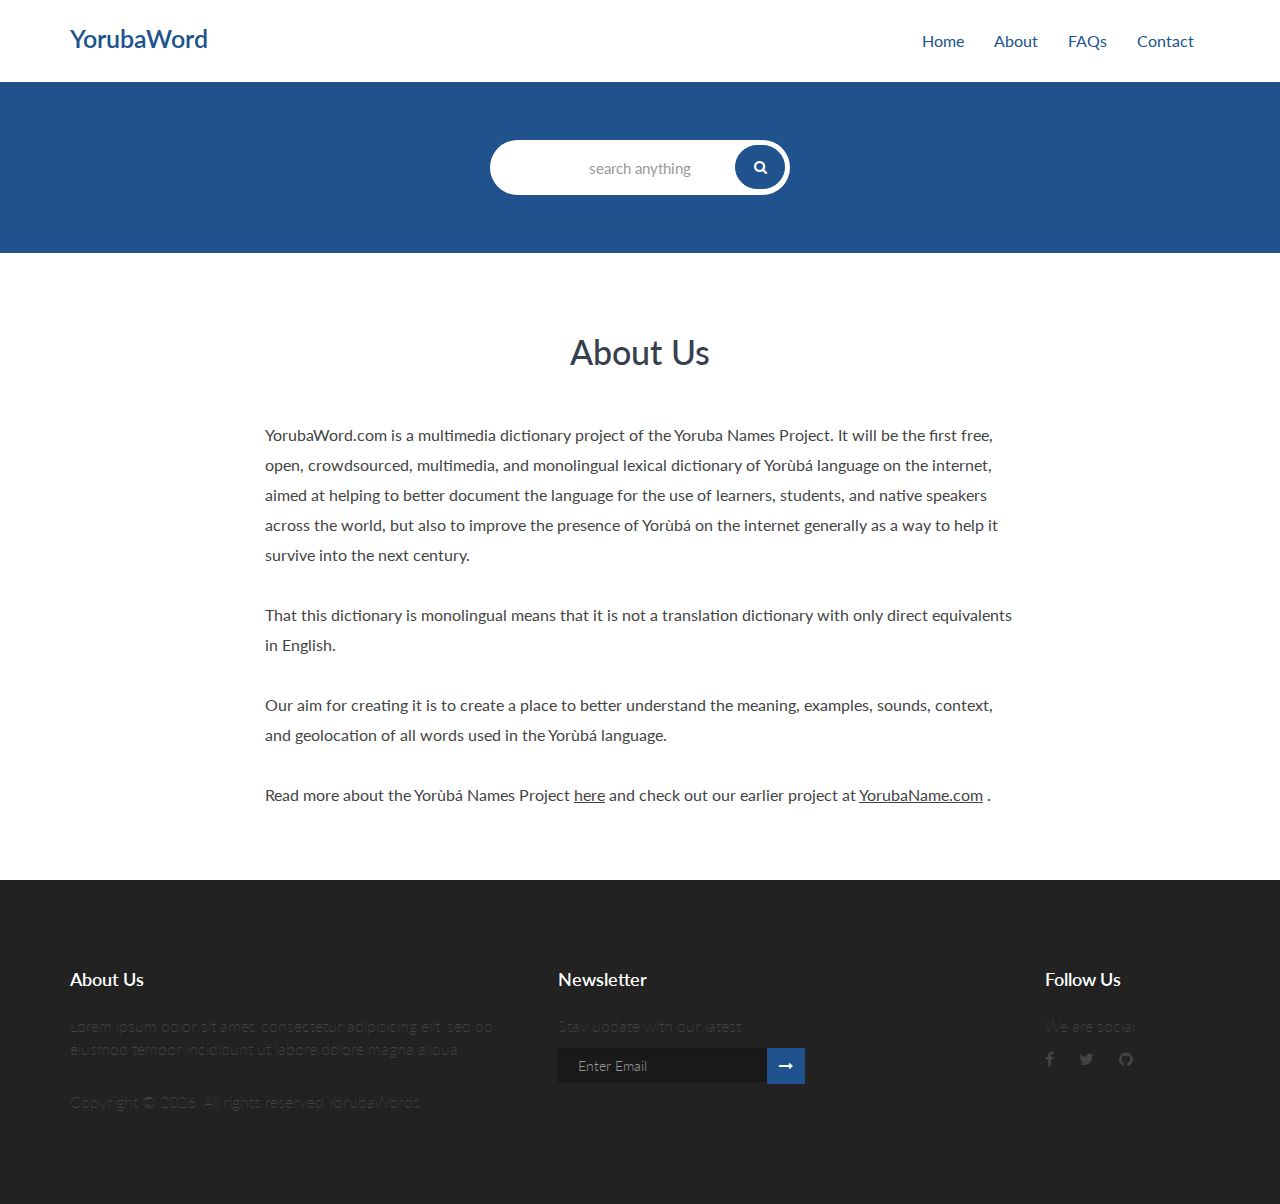
==== about.html @ 4639448f "updates" ====
<!DOCTYPE HTML>

<html>

<head>

    <title>Yoruba Words</title>
    
    <meta http-equiv="content-type" content="text/html;charset=UTF-8" />
    <meta charset="UTF-8" name="viewport" content="width=device-width,initial-scale=1,maximum-scale=1" />
    <meta name="description" content="Yoruba Words">

    <meta property="og:title" content="YorubaWords">
    <meta property="og:url" content="index.html">
    <meta property="og:description" content="Over 10,000 Yoruba words and still growing...">
    <meta property="og:type" content="website">
    <meta property="og:image" content="">

    <link href="https://fonts.googleapis.com/css?family=Lato" rel="stylesheet">


    <link href="assets/css/bootstrap.min.css" rel="stylesheet">
    
    <link href="assets/css/jquery-ui.min.css" rel="stylesheet">
    
    <link href="assets/css/font-awesome.min.css" rel="stylesheet">

    <link href="assets/css/style.css" rel="stylesheet">

</head>

<body>
    
    <!-- Header -->
    <header>
    
        <div class="container">

            <div class="navbar-brand hcolor">
              
                <a href="index.html">
                    <h2 class="hlogo">YorubaWord</h2>
                </a>

            </div>

            <div id="layout-nav" class="navbar" role="navigation">
                
                <div class="navbar-header">
                
                    <button type="button" class="navbar-toggle" data-toggle="collapse" data-target=".navbar-main-collapse">
                
                        <span class="sr-only">Toggle navigation</span>
                        
                        <span class="icon-bar"></span>
                        <span class="icon-bar"></span>
                        <span class="icon-bar"></span>
                
                    </button>
                
                </div>
                                           
                <div class="collapse navbar-collapse navbar-main-collapse">
                
                    <ul class="nav navbar-nav navbar-right hcolor">   
                
                        <li><a href="index.html">Home</a></li>
                        <li><a href="#">About</a></li>
                        <li><a href="#">FAQs</a></li>
                        <li><a href="contact.html">Contact</a></li>
                    
                    </ul>
                
                </div>
            
            </div>
           
        </div>
   
    </header>
   
    <!-- end header -->

            
    <section id="searchform">

        <div class="jumbotron" id="home-banner">
        
            <div class="container">

                <div class="row">

                    <div class="col-md-2"></div>

                    <div class="col-md-8">

                        <div class="search-background-p">

                                <form class="form-horizontal" role="form">
                        
                                    <div class="search-input-p" id="search-tph">             			
                        
                                        <input type="text" class="form-control th-p this-query"
                                            id="keyboard" name="searchname"
                                            placeholder="search anything" 
                                            autocomplete="off" spellcheck="false"
                                        >

                                        <button class="btn btn-search btn-success" type="submit"><i class="fa fa-search"></i></button>
                        
                                    </div>
                                    
                                    <br/>                
                    
                                </form>
                            
                        </div>
                    
                    </div>

                    <div class="col-md-2"></div>
                
                </div>
                
            </div>
        
        </div>
    
    </section>

    <!-- end search section-->


    <div class="faq content-area-7">

        <div class="container">
        
            <div class="main-title">
                <h1>About Us </h1>
            </div>
    
            <div class="row">
        
                <div class="col-lg-8 offset-lg-2">
        
                    <p class="trd">

                        YorubaWord.com is a multimedia dictionary project of the Yoruba Names Project. 
                        It will be the first free, open, crowdsourced, multimedia, and monolingual lexical 
                        dictionary of Yorùbá language on the internet, aimed at helping to better document 
                        the language for the use of learners, students, and native speakers across the world,
                         but also to improve the presence of Yorùbá on the internet generally as a way to help 
                         it survive into the next century. <br><br>
                         That this dictionary is monolingual means that it is
                          not a translation dictionary with only direct equivalents in English. <br><br>
                          Our aim for creating it is to create a place to better understand the meaning, 
                          examples, sounds, context, and geolocation of all words used in the Yorùbá language.

                          <br><br>

                          Read more about the  Yorùbá Names Project  <a href="https://en.wikipedia.org/wiki/The_YorubaName_Project" target="_blank" style="text-decoration: underline;">here</a>
                           and check out our earlier project at <a href="http://www.yorubaname.com/" target="_blank" style="text-decoration: underline;" >YorubaName.com</a> .




                    </p>
    
                </div>
    
            </div>
    
        </div>
    
    </div>


    <footer class="footer-area section-gap">

        <div class="container">
        
            <div class="row">
        
                <div class="col-lg-5 col-md-6 col-sm-6">
        
                    <div class="single-footer-widget">
        
                        <h6>About Us</h6>
                    
                        <p>
                    
                            Lorem ipsum dolor sit amet, consectetur adipisicing elit, sed do 
                            eiusmod tempor incididunt ut labore dolore magna aliqua.
        
                        </p>
                        
                        <p class="footer-text">Copyright ©
                            <script>document.write(new Date().getFullYear());</script>.
                            All rights reserved YorubaWords
                        </p>
            
                    </div>
                
                </div>
                
                <div class="col-lg-5  col-md-6 col-sm-6">
                
                    <div class="single-footer-widget">
                
                        <h6>Newsletter</h6>
                
                        <p>Stay update with our latest</p>
                
                        <div class="" id="mc_embed_signup">

                            <form target="_blank" novalidate="true" action="https://spondonit.us12.list-manage.com/subscribe/post?u=1462626880ade1ac87bd9c93a&amp;id=92a4423d01" method="get" class="form-inline">

                                <div class="d-flex flex-row">
                                
                                    <input class="form-control" name="EMAIL" placeholder="Enter Email" onfocus="this.placeholder = ''" onblur="this.placeholder = 'Enter Email '" required="" type="email">

                                            <button class="click-btn btn btn-default">
                                                <i class="fa fa-long-arrow-right" aria-hidden="true"></i>
                                            </button>
                                            
                                            <div style="position: absolute; left: -5000px;">
                                                <input name="b_36c4fd991d266f23781ded980_aefe40901a" 
                                                tabindex="-1" value="" type="text">
                                            </div>
                                        
                                </div>		

                                <div class="info"></div>
                                
                            </form>

                        </div>
                        
                    </div>
                
                </div>						
                
                <div class="col-lg-2 col-md-6 col-sm-6 social-widget">
                
                    <div class="single-footer-widget">
                
                        <h6>Follow Us</h6>
                
                        <p>We are social</p>
                
                        <div class="footer-social d-flex align-items-center">
                           <a href="#"><i class="fa fa-facebook"></i></a>
                            <a href="#"><i class="fa fa-twitter"></i></a>
                            <a href="#"><i class="fa fa-github"></i></a>
                        </div>
                
                    </div>
                
                </div>							
            
            </div>
        
        </div>
    
    </footer>



    <script src="assets/js/jquery-2.1.3.min.js" defer></script>
    
    <script src="assets/js/bootstrap.min.js" defer></script>

</body>
</html>
---- assets/css/style.css ----
/* =========== SECTION 1: Bootstrap Override =============== */

.form-control, .btn, input, textarea { border-radius:0; }

.btn-link:hover {
	text-decoration: none;
}

.thumbnail {
	padding: 0;
}

.thumbail img {
	padding: 0;
	border: 0;
}

label {
  font-weight: bold;
  display: block;
}

label.required:after, 
label.optional:after {
  font-style: oblique;
  font-weight: normal;
  opacity: 0.8;
  font-size: smaller;
  float: right;
}

label.optional:after {
  content:" (optional)";
}

label.required:after {
  content:" (required)";
  color:red;
}

a,a:hover,a:active,a:visited, a:visited:hover {
  color: inherit;
  text-decoration: none;
}

a#link {
	color:#A08A5C;
	font-weight: bold;
}






/* ================== SECTION 2: Typography ========================= */

body {
	font-family: 'Lato', sans-serif;
	font-weight: 400;
	font-size: 16px;
	color:#444;
	background-color: #fff;
}

h1,h2,h3,h4,h5,h6 {
	font-family: 'Lato', sans-serif;
	font-weight: 500;
}

.jumbotron h1 {
	font-family: 'Lato', sans-serif;
	font-weight: 500;
}

.jumbotron h3 {
	font-family: 'Lato', sans-serif;
	font-weight: 500;
}

footer {
	font-family: 'Lato', sans-serif;
	font-weight: 200;
}

.intonation {
	font-family: 'Lato', sans-serif;
}

.name {
	color: #CDA463;
	font-weight: bold;
	text-transform: capitalize;
}







/* ================ SECTION 3: Layouts ================== */

header {
	padding-top: 5px;
	padding-bottom: 15px;
}

.navbar {
	border-radius: 0;
    margin-bottom: 0px;
}

.navbar-brand {
	padding:0;
}

.hcolor{
	color: #20538d;
}

.hlogo{
	font-weight: 600;
	font-size: 25px;
}

header .container img.logo {
    width: 215px;
    height: 60px;
}

.navbar li a {
	margin-top: 10px;
}

.nav > li > a:focus, 
.nav > li > a:hover {
    text-decoration: none;
    background: none;
}








/* =============== Search bar area =================== */

.jumbotron {
	background: #20538d no-repeat center center;
	/* background-size: cover; */
	/* background-image: url(../img/bg/IMG_0089.jpg); */
	color: #fff;
	text-align: center;
	margin-bottom: 0;
}

.jumbotron.mini {
	text-align: left !important;
}

.jumbotron h1 {
	font-size: 40px;
	font-weight: 200;
	margin-bottom: 50px;
	padding-top: 40px;
	text-shadow: 1px 0 1px #1e1e1e;
}
.jumbotron h3 {
	font-size: 21px;
	line-height: 1.3em;
}

.jumbotron .jtext a {
	color: #FFFFFF;
	font-size: 16px;
	display: inline-block;
	position: absolute;
	top: 65px;
	right: 10px;
}

.jumbotron p { font-size:14px; }

/* .jumbotron a, .jumbotron a:hover {
	text-transform: uppercase;
	color: #fff;
	border: solid 2px #fff;
} */

/* #home-banner {
    background-size:cover;
	background-image: url("../img/bg/IMG_0089.jpg");
    width:100%;
    -webkit-user-select: none;
	-khtml-user-select: none;
    -moz-user-select: none;
	-o-user-select: none;
	user-select: none;
} */



.search-input { 
	position: relative;
  	display: inline-block;
  	margin: 10px 0px 70px 0px;
}

.search-background {
	background-color: #fff;
	margin-bottom: 100px;
}

ul.alphasearch {
	list-style: none;
	text-align: center;
	font-size: 16px;
	padding-left: 0px;
	padding-bottom: 20px;
	/* margin: 5px 0 5px 0; */
	display: inline-block;
}

ul.alphasearch li {
	/* float: left; */
	/* margin: 1px; */
	padding: 5px 7px;
	color: #20538d;
	display: inline-block;
	text-decoration: none;
	text-transform: lowercase;
}

.th, .th-query {
	text-indent: 0px;
  	border-radius: 50px;
	height: 55px;
	width: 650px;
	margin: 0;
	border: 0;
	font-size: 17px;
	color: #555555;

	-webkit-box-shadow: 0 0 0 1px #20538d;
	-moz-box-shadow: 0 0 0 1px #20538d;
	box-shadow: 0 0 0 1px #20538d;
}

.th:focus, .th-query:focus {
	-webkit-box-shadow: 0 0 0 3px #20538d;
	-moz-box-shadow: 0 0 0 3px #20538d;
	box-shadow: 0 0 0 3px #20538d;
}

.tt-hint {
	font-weight: bold;
}

.tt-menu {
	background-color: #FFFFFF;
	box-shadow: 0 5px 10px rgba(0, 0, 0, 0.2);
	margin-top: 5px;
	padding: 8px 0;
	width: 650px;
}

.tt-suggestion {
	font-size: 24px;
	line-height: 24px;
	padding: 3px 20px;
	color: #555555;
	text-align: left;
	cursor: pointer;
}

.tt-suggestion p {
	margin: 0;
}

.search-input .fa-keyboard-o {
  	position: absolute;
	top: 20px;
	right: 60px;
	font-size: 15px;
}

#keyboardp {
	cursor: pointer;
	color: #075265;
}

#miniKeyboardp {
	cursor: pointer;
	color: #075265;
}

.tt-cursor {
	background-color: #EEE;
}

.search {
	color: #C8AD75;
	padding-top: 15px;
	padding-bottom: 5px;
}

.search-box {
	color: #FFF;
}

.adv-search {
	margin-bottom: 1px;
	font-weight: bold;
}

/*.btn.focus, .btn:focus, .btn:hover {
    color: #C8AD75;
    text-decoration: none;
	background: #FFF;
}*/

.btn-search {
	position: absolute;
	top: 5px;
	right: 5px;
	height: 44px;
	width: 50px;
	border-radius: 50px;
	background-color: #20538d;
	border-color: #20538d;
}

/* ==================End Search Bar============================  */









/* =========== Featured Blog Post On Homepage ================= */

.bg-fet {
    background: #fbfbfb;
}

.padding-lr-0p8em {
    padding-left: 0.8em;
    padding-right: 0.8em;
}

.in-cnt-type1 {
    margin: 0 auto;
    max-width: 1136px;
    position: relative;
    width: 100%;
}

.home-games-wgt-cnt {
    clear: both;
    position: relative;
    text-align: center;
    margin-bottom: 0;
    padding-top: 1em;
}

.home-games-wgt-cnt .home-games-wgt-items {
    display: inline-block;
    width: 100%;
    margin-bottom: 40px;
    overflow: hidden;
    padding: 0.9375em 0;
}
.home-games-wgt-cnt .home-games-wgt-items h4 {
    position: relative;
    padding-top: 1.7857em;
    margin: 0 auto;
    width: 70%;
}
.home-games-wgt-cnt .home-games-wgt-items h4+div {
    padding-left: 2em;
}

.home-games-wgt-cnt .home-games-wgt-items div {
    position: relative;
    float: left;
    width: 33.333%;
    box-sizing: border-box;
    border-right: 1px solid #dadada;
    padding: 0 1.6em;
}

.home-games-wgt-cnt .home-games-wgt-items a {
    color: inherit;
}

.lazyload-container.ratio-3-2 {
    padding-bottom: 66.67%;
}

.lazyload-container {
    position: relative;
    height: 0;
    display: block;
    background-color: #d7d5d5;
}


.home-games-wgt-cnt .home-games-wgt-items img {
    border: 1px solid #dfdfdf;
}

.lazyload-container img.lazyloaded {
    width: 100%;
}

.home-games-wgt-cnt .home-games-wgt-items h5 {
    color: #3b3e41;
    font-size: 1.0625em;
    line-height: 1.3571;
    margin-bottom: 0.7em;
    margin-top: 0.7em;
    letter-spacing: 0.047em;
}

.home-games-wgt-cnt .home-games-wgt-items p.mell-wh-0 {
    overflow: hidden;
    height: 2.9332em;
    line-height: 1.4666em;
}

.home-games-wgt-cnt .home-games-wgt-items p {
    font-size: 0.937em;
    line-height: 1.4666em;
    letter-spacing: 0.0533em;
    margin-bottom: 1.1em;
}

.home-games-wgt-cnt .home-games-wgt-items p.mell-wh-0>*:first-child {
    float: right;
    width: 100%;
    margin-left: -5px;
}

.home-games-wgt-cnt .home-games-wgt-items .quiz-link {
    text-align: center;
}

.home-games-wgt-cnt .home-games-wgt-items .quiz-link, .waplanding-see-all a {
    color: #fff;
    /* display: block; */
    font-family: 'Lato',Helvetica,Arial,sans-serif;
    font-size: 0.75em;
    font-weight: 700;
    letter-spacing: 0.125em;
    line-height: 0.9375em;
    padding: 1em;
    position: relative;
    /* text-align: left; */
    /* text-indent: 0.3125em; */
	/* text-transform: uppercase; */
	
	background: #20538d;
	/* border: solid 2px #fff; */
	border-radius: 50px;
	box-shadow: 0 5px 15px rgba(0, 0, 0, 0.08);
	margin-top: 30px;
	
}


.gray-divide.home-divide {
    float: none;
    margin-bottom: 0;
}

.gray-divide {
    background: #dadada;
    border: 0;
    float: left;
    height: 0.0625em;
    margin-bottom: 1.438em;
    position: relative;
    width: 100%;
}

@media (max-width: 60em){
.home-games-wgt-cnt .home-games-wgt-items {
    padding: 0;
}}

@media (max-width: 47.9375em){
.home-games-wgt-cnt .home-games-wgt-items h4+div {
    padding: 0;
}}

@media (max-width: 47.9375em){
.home-games-wgt-cnt .home-games-wgt-items div {
    clear: both;
    float: none;
    margin: 0 auto 2em 0;
    padding: 0;
    width: auto;
    height: auto;
    border-right: 0;
    padding: 0;
}}


/* ================= End Featured Blog Post on Homepage =============== */






/* ======================== Popular Words ================================= */

.midbar{
	margin-top: 70px;
	margin-bottom: 50px;
}

.popo-bg {
	text-align: center;
}

.popo-wd {
	padding: 30px 30px;
	text-decoration: none;
	list-style: none;
	line-height: 35px;
}

.popotext{
	font-weight: 600;
	color: #20538d;
}

/* * ========================End popular words================================= */ 








/* ================== Call To Action Row =========================== */

.ctab{
	background-color: #20538d;
	padding-top: 80px;
	padding-bottom: 80px;
	color: #fff;
	text-align: center;
}

.ctab a, .ctab a:hover {
	background: #fff;
    color: #20538d;
	border: solid 2px #fff;
	border-radius: 50px;
	box-shadow: 0 5px 15px rgba(0, 0, 0, 0.08);
	margin-top: 30px;
}


/* ================ End Call To Action Row ====================== */





 
/* ====================== FAQ Page ============================== */

.trd{
    line-height: 30px;
}


.faqq{
	padding-top: 60px;
	padding-bottom: 60px;
	text-align: center;
}


.faqq-header {
	text-align: center;
	padding-bottom: 50px;
}

.faqq a, .faqq a:hover {
	background: #fff;
    color: #20538d;
	border: solid 2px #20538d;
	border-radius: 50px;
	box-shadow: 0 5px 15px rgba(0, 0, 0, 0.08);
	margin-top: 60px;
}


.content-area-7 {
    padding: 60px 0;
}

.main-title {
    text-align: center;
    margin-bottom: 50px;
}

.main-title h1 {
    font-weight: 500;
    color: #37404d;
    font-size: 34px;
}

.faq-accordion {
    -webkit-box-shadow: 0 0 15px rgba(0,0,0,0.06);
    box-shadow: 0 0 15px rgba(0,0,0,0.06);
}

.faq-accordion .card {
    margin-bottom: 0;
    border: none;
    border-bottom: 1px solid #f1f2f3;
    background-color: #FFF;
}

.faq-accordion .card-header {
    padding: 25px 20px 20px 20px;
    background: #fff;
}

.faq-accordion .card-title {
    margin-bottom: 0;
    padding-right: 20px;
    letter-spacing: 0;
    font-size: 16px;
    cursor: pointer;
}

.faq-accordion .card-block {
    padding: 25px 20px 20px 20px;
}

@media (min-width: 992px){
.offset-lg-2 {
    margin-left: 16.666667%;
}}

.faq-accordion .card-header a.collapsed:before {
    content: "\f078";
    font-size: 13px;
    font-weight: 300;
    margin-right: 20px;
}

.faq-accordion .card-header a:before {
    color: #274cbf;
}

.faq-accordion .card-header a:before {
    font-family: 'FontAwesome';
    content: "\f077";
    font-size: 13px;
    font-weight: 300;
    margin-right: 20px;
}

.card-header:first-child {
    border-radius: calc(.25rem - 1px) calc(.25rem - 1px) 0 0;
}

.card-header {
    padding: .75rem 1.25rem;
    margin-bottom: 0;
    background-color: rgba(0, 0, 0, .03);
    border-bottom: 1px solid rgba(0, 0, 0, .125);
}


/* ==================== End FAQ Page =========================== */







/* =====================  Footer ======================== */

.footer-area {
    padding-top: 100px;
    background-color: #222222;
}

.section-gap {
    padding: 80px 0;
}

h6 {
    color: #fff;
    margin-bottom: 25px;
    font-size: 18px;
    font-weight: 600;
}

.footer-text {
    padding-top: 20px;
}

.footer-text a, .footer-text i {
    color: #b01afe;
}

.single-footer-widget .click-btn {
    color: #fff;
    border-radius: 0;
    border-top-left-radius: 0px;
    border-bottom-left-radius: 0px;
    padding: 8px 12px;
    border: 0;
}


.d-flex {
    display: flex !important;
}
.flex-row {
    flex-direction: row !important;
}

.single-footer-widget input {
    border: none;
    width: 80%;
    font-weight: 300;
    background: #191919;
    color: #777;
    padding-left: 20px;
    border-radius: 0;
    font-size: 14px;
}

.btn i, .btn-large i, .btn-floating i, .btn-large i, .btn-flat i {
    font-size: 1em;
    line-height: inherit;
}

.single-footer-widget .info {
    position: absolute;
    margin-top: 20%;
    color: #fff;
    font-size: 12px;
}



.footer-social a {
    padding-right: 25px;
    -webkit-transition: all 0.3s ease 0s;
    -moz-transition: all 0.3s ease 0s;
    -o-transition: all 0.3s ease 0s;
    transition: all 0.3s ease 0s;
}

@media (max-width: 991px){
.single-footer-widget {
    margin-bottom: 50px;
}}

@media (max-width: 800px){
.social-widget {
    margin-top: 30px;
}}

.p1-gradient-bg, .primary-btn, .primary-btn2:hover, .single-feature:hover, .video-area .overlay-bg, .single-footer-widget .click-btn, .generic-banner {
    background-image: -moz-linear-gradient(0deg, #20538d 0%, #20538d 100%);
    background-image: -webkit-linear-gradient(0deg, #20538d 0%, #20538d 100%);
    background-image: -ms-linear-gradient(0deg, #20538d 0%, #20538d 100%);
}


/* ==================== End Foooter ============================= */







/* ========================= Contact =============================== */

.section-padding {
    padding: 80px 0;
}

.contact .item {
    margin-top: -20px;
    padding-bottom: 60px;
}

.contact i {
    color: #ccc;
    display: inline-block;
    font-size: 44px;
    margin-bottom: 20px;
    height: 100px;
    width: 100px;
    line-height: 100px;
}

.contact .item-title {
    color: #262626;
    padding-bottom: 18px;
}

.item-title {
    font-size: 22px;
    font-weight: 700;
    letter-spacing: 1px;
    text-transform: uppercase;
}

.contact span {
    color: #8c8c8c;
    font-size: 15px;
}

.contact form {
    max-width: 960px;
    margin: 35px auto 0;
}

.contact form .form-control {
    margin-bottom: 23px;
    text-align: center !important;
}

.wpcf7-form textarea.form-control {
    height: inherit;
}

.wpcf7-form .form-control {
    color: #8c8c8c;
    font-size: 1em;
    box-shadow: none;
    border: 0;
    border-bottom: 2px solid #d9d9d9;
    height: 50px;
    padding: 20px 0;
    margin-bottom: 33px;
    border-radius: 0;
}



.btnz {
    background: #20538d;
    border: 1px solid #20538d;
    border-radius: 5px;
    padding: 15px 48px;
    font-size: 15px;
    color: #fff;
    letter-spacing: 1px;
	text-transform: uppercase;
	margin-top: 40px;
}

/* ====================== End Contact =========================== */







/* ======================== Submit Entry ========================= */

.subent-padding {
    padding: 60px 0;
}

.subent{
	text-align: center;
}

.subent h4{
	font-weight: 600;
    color: #20538d;
	font-size: 18px;
	padding-bottom: 20px;
}

.main-title-sb {
    text-align: center;
    margin-bottom: 80px;
}

.form-control-sb {
    /* display: block; */
    width: 80%;
    /* height: 34px; */
    padding: 20px 12px;
    font-size: 14px;
	line-height: 1.42857143;
	text-align: center;
    color: #555;
    background-color: #fbfbfb;
    background-image: none;
    border-color: #ddd;
    border-radius: 4px;
    -webkit-box-shadow: inset 0 1px 1px rgba(0,0,0,.075);
    box-shadow: 0 3px 5px rgba(0, 0, 0, 0.2);
    -webkit-transition: border-color ease-in-out .15s,-webkit-box-shadow ease-in-out .15s;
    -o-transition: border-color ease-in-out .15s,box-shadow ease-in-out .15s;
    transition: border-color ease-in-out .15s,box-shadow ease-in-out .15s;
}

.sbf{
	padding-top: 70px;
	padding-bottom: 70px;
}

.sbt{
	padding-bottom: 50px;
}

/*  ==================== End Submit Entry ===================== */







/* ================== Index-Search ============================ */

.exsh {
	padding-top: 10px;
	padding-bottom: 50px;
}

.exsh h1{
	font-size: 50px;
	font-weight: 700;
	padding-bottom: 20px;
	text-decoration: underline;
}

.exsh h5{
	font-size: 20px;
	color: #20538d;
	font-weight: 500;
	padding-bottom: 20px;
}

.exsh p{
	padding-bottom: 20px;
}



.exsh-wd {
	padding: 30px 30px;
	text-decoration: underline;
	list-style: none;
	line-height: 35px;
}


/* ===================== End Index Search ====================== */








/* ================================== Public Entry Page ============================= */

.sharecon{
	color: #777;
	font-size: 14px;
	padding-top: 20px;
}

.ryt{
	padding-top: 80px;
}


.hword{
    color: #303336;
    display: inline;
    font-size: 48px;
    font-stretch: normal;
    font-style: normal;
    font-weight: bold;
    letter-spacing: 1.2px;
    line-height: 50px;
    padding-right: 15px;
}

.fl {
	color: #4a7d95;
    display: inline;
    font-size: 20px;
    font-stretch: normal;
    font-style: normal;
    font-weight: bold;
    letter-spacing: 0.5px;
    line-height: 36px;
    text-decoration: none;
}

.entry-attr {
    font-size: 18px;
    line-height: 22px;
	color: #225f73;
	margin-top: 20px;
}

.entry-attr .word-syllables {
    white-space: pre-wrap;
    overflow-wrap: break-word;
    word-wrap: break-word;
    -ms-word-break: break-all;
    word-break: break-all;
    word-break: break-word;
}

.prs, .vrs, .vg-ins, .uros {
    font-size: 18px;
    font-stretch: normal;
    font-style: normal;
    font-weight: normal;
    letter-spacing: 0.2px;
    line-height: 22px;
}

.entry-attr .syl-break {
    padding: 0 7px;
}

.prs .play-pron:last-of-type {
    margin-right: 1px;
}

/* .vg-header {
    margin-top: 18px;
} */

.vg .sb.has-num {
    padding-left: 33px;
}

.ptm {
    color: #265667;	
    font-size: 22px;
    font-stretch: normal;
    font-style: normal;
    font-weight: bold;
    line-height: 26px;
    letter-spacing: 0.3px;
    margin-bottom: 0.5em;
    padding-bottom: 0;
}

.ptw {
    font-size: 18px;
    font-stretch: normal;
    font-style: normal;
    font-weight: bold;
    line-height: 26px;
    letter-spacing: 0.3px;
    margin-bottom: 0.5em;
    padding-bottom: 0;
}

.entryNumbers {
    color: #265667;
    font-size: 22px;
    font-stretch: normal;
    font-style: normal;
    font-weight: bold;
    line-height: 26px;
    letter-spacing: 0.3px;
    margin-bottom: 0.5em;
    padding-bottom: 0;
}


.vg .sb {
    margin-bottom: 25px;
    position: relative;
}

.vg span {
    font-size: 18px;
    font-stretch: normal;
    letter-spacing: 0.2px;
    line-height: 22px;
}

.vg span[class^="sb-"] {
    display: block;
    margin-top: 15px;
}

.vg .t:before {
    content: '//';
    font-weight: bold;
    padding: 0 4px 0 0;
}

.vg .mw_t_wi, #definition-wrapper .vg .mw_t_phrase {
    font-style: italic;
}

.vg .num {
    left: 0;
    position: absolute;
    top: 0;
}

.vg .sn {
    font-weight: bold;
}

.vg .dt {
    color: #303336;
    display: inline;
    font-family: 'Open Sans',Helvetica,Arial,sans-serif;
    font-size: 18px;
    font-stretch: normal;
    font-weight: normal;
    letter-spacing: 0.2px;
    line-height: 22px;
}

.vg span a {
    background-image: linear-gradient(to right,#97bece 100%,transparent 0);
    background-position: 0 1.15em;
    background-repeat: repeat-x;
    background-size: 3px 1px;
    color: #265667;
}

.vg .ex-sent:last-of-type {
    padding-bottom: 0!important;
}

.vg .t {
    color: #225f73;
    display: block;
    padding-top: 5px;
}

.vg .sb.has-num .has-num-only {
    margin-left: 0;
}

.widget {
    letter-spacing: 0.2px;
	margin-bottom: 30px;
	margin-top: 30px;
}

/* .play-pron {
    background-image: url(//assetsdev2.m-w.com/mw/static/app-css-images/definitions/icon.pron@2x.png);
    background-size: 22px 22px;
    background-repeat: no-repeat;
    direction: ltr;
    display: inline-block;
    height: 22px;
    line-height: 22px;
    margin-right: 4px;
    margin-top: -5px;
    text-indent: -9999px;
    vertical-align: middle;
    width: 22px;
}

#definition-wrapper .play-pron {
    background-image: none!important;
} */


.search-input-p { 
	position: relative;
  	display: inline-block;
  	margin: 10px 0px 10px 0px;
}


.th-p, .th-query-p {
	text-indent: 0px;
  	border-radius: 50px;
	height: 55px;
	width: 300px;
	margin: 0;
	border: 0;
	font-size: 15px;
	color: #000;
	text-align:center;

	-webkit-box-shadow: 0 0 0 1px #20538d;
	-moz-box-shadow: 0 0 0 1px #20538d;
	box-shadow: 0 0 0 1px #20538d;
}

.th-p:focus, .th-query-p:focus {
	-webkit-box-shadow: 0 0 0 3px #20538d;
	-moz-box-shadow: 0 0 0 3px #20538d;
	box-shadow: 0 0 0 3px #20538d;
}


.popo-bg-p {
	text-align: center;
	background-color: #fafafa;
	padding-top: 20px;
	box-shadow: 0 3px 5px rgba(0, 0, 0, 0.2);
}

.popo-wd-p {
	padding: 10px 10px;
	text-decoration: none;
	list-style: none;
	line-height: 35px;
}

.popotext-p{
	font-weight: 600;
	color: #20538d;
}






/* ====================== End Public Entry Page  ================================ */






/* ========================== Media Queries ===================================== */

@media (max-width: 1200px) {

}


@media (max-width: 767px) {
	header {
		background: #fff;
		padding-bottom: 15px;
	}

	header .container img.logo {
		width: 107.5px;
		height: 30px;
	}

	.navbar-toggle {
		background-color: #20538d;
		margin-right: 0;
		border-color: #20538d;
		margin-top: 20px;
	}

	.navbar-toggle .icon-bar {
		border:solid 1px #fff;
	}

	.navbar-collapse {
		text-align: center;
	}

	/* .search-input {
		display: block;
	} */

	.search-input input {
		width: 100%;
	}

	.th, .th-query {
		width: auto;
	}

	.tt-menu {
		width: auto;
	}

}

@media (min-width: 480px) {

	.navbar {
		width:auto;
		float:right;
	}
}

@media (max-width: 480px) {

	.search-input input {
		width: 100%;
	}

	.th, .th-query {
		width: auto;
	}

	.tt-menu {
		width: auto;
	}

}




/* ============= Index Search Page =============== */


.search-background-s{
	background-color: #fff;
    margin-bottom: 20px;
}

/* ============ End of Index Search Page =================== */











































/* .lang {
	color: #FFF;
	margin-top: 30px;
}

.social-links {
  font-size: 20px;
  display: inline-block;
}

.social-links a {
    display: inline-block;
	color:#cda463;
    text-align: center;
    margin-left: 0px;
}

.social-links a + a {
	margin-left:15px;
}

.llm {
	background: #f9f9f9;
	padding-top: 20px;
	padding-bottom: 20px;
	margin-bottom: 50px;
}

.llm hr {
	display: none;
}
.llm ul {
	list-style-type: none;
	margin: 0;
}

.llm h5 {
	color: #075265;
	font-size: 18px;
}


.side-bar {
	width: 100%;
	background: #F9F9F9;
	margin-right: 10px;
	margin-left: 20px;
	padding: 5px;
	-webkit-box-shadow: 13px 14px 15px -16px rgba(0,0,0,0.15);
	-moz-box-shadow: 13px 14px 15px -16px rgba(0,0,0,0.15);
	box-shadow: 13px 14px 15px -16px rgba(0,0,0,0.15);
}

.side-bar li {
	list-style: none;
}


.subscribe .form-group {
	position: relative;
}
.subscribe .form-control + button {
	position: absolute;
	right: 1px;
	top: 1px;
	bottom: 1px;
}

.share .btn {
	color:#fff;
}
.search-results h4 a {
  color:#0e5264;
}

.search-result .entry, .search-results {
	background: #f9f9f9 !important;
}

.strong-text {
	font-weight: bold;
}
footer {
	padding-top: 25px;
	padding-bottom: 30px;
	margin-top: 50px;
	color:#cda463;
	font-size: 14px;
}

footer a + a {
	margin-left: 10px;
}

ul.alphabets {
	list-style: none;
	text-align: center;
	padding-left: 0px;
	margin: 5px 0 5px 0;
	display: inline-block;
}

ul.alphabets li {
	float: left;
	margin: 1px;
	padding: 10px 15px;
	border: #DDD;
	background: #f9f9f9;
	display: inline-block;
	text-decoration: none;
}

ul.alphabets li:hover {
	background-color: #fff;
}

.alphabet-listing ul {
	list-style: none;
	padding-left: 0px;
	-webkit-column-width: 100px;
	-moz-column-width: 100px;
	column-width: 100px;
} */
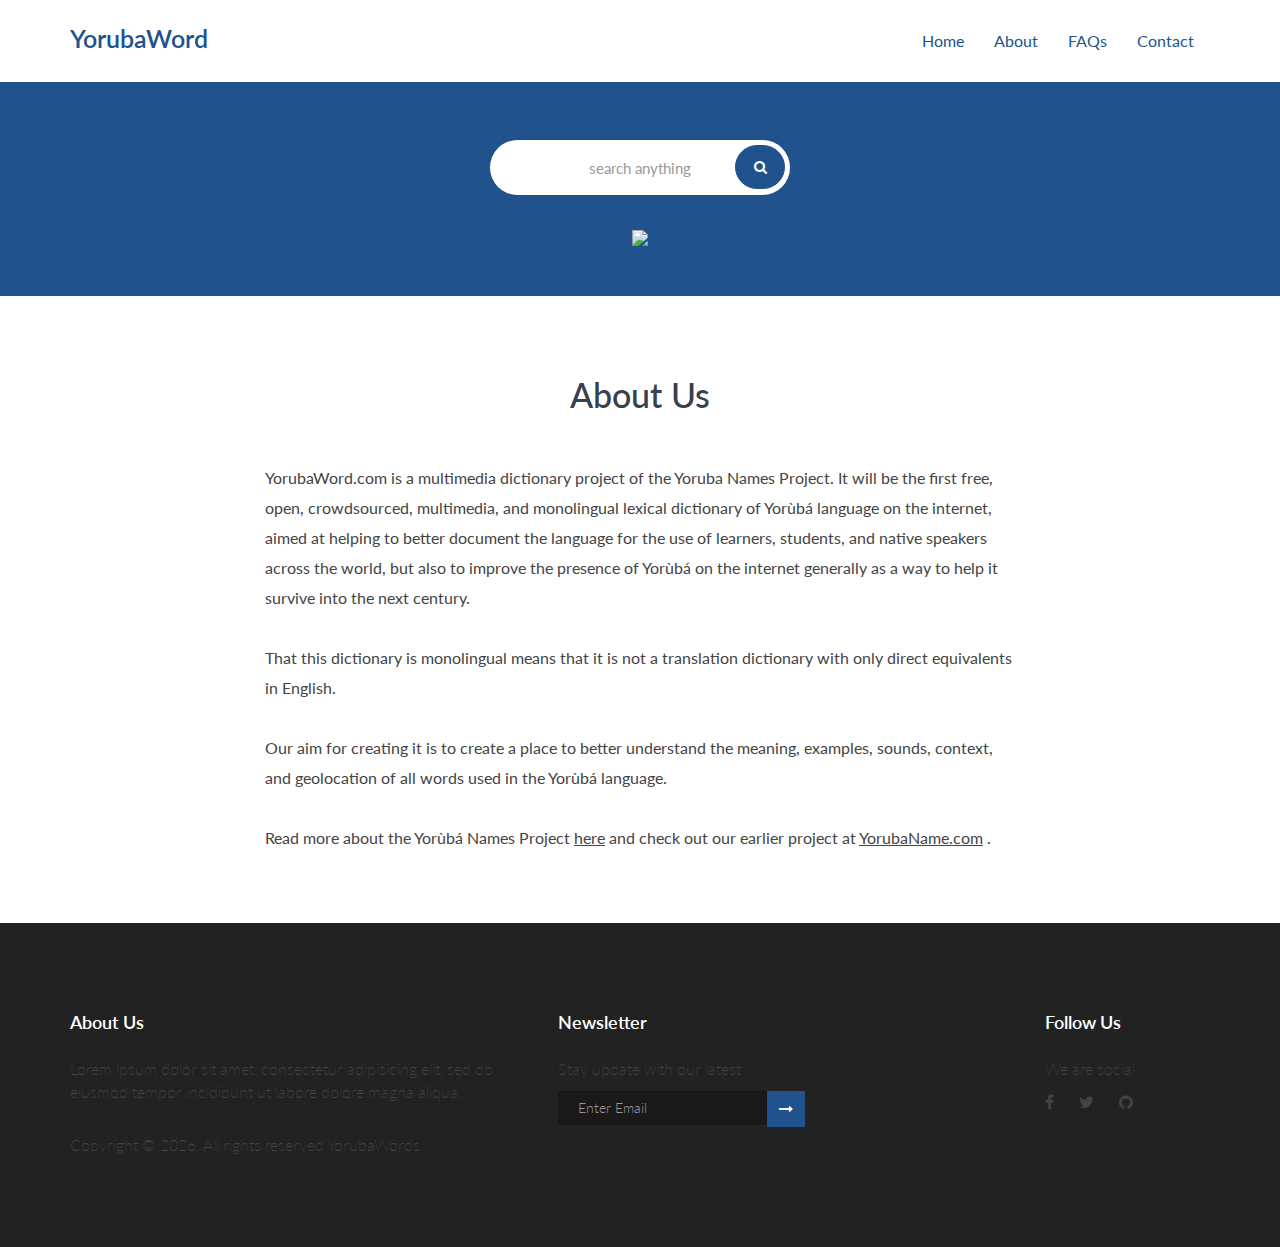
==== commit dadd620d: "updates" ====
--- a/about.html
+++ b/about.html
@@ -65,8 +65,8 @@
                     <ul class="nav navbar-nav navbar-right hcolor">   
                 
                         <li><a href="index.html">Home</a></li>
-                        <li><a href="#">About</a></li>
-                        <li><a href="#">FAQs</a></li>
+                        <li><a href="about.html">About</a></li>
+                        <li><a href="faq.html">FAQs</a></li>
                         <li><a href="contact.html">Contact</a></li>
                     
                     </ul>
@@ -115,6 +115,10 @@
                                 </form>
                             
                         </div>
+
+                        <a href="#" style="width: 40%;">
+                            <img src="https://www.paypalobjects.com/en_US/i/btn/btn_donateCC_LG.gif">
+                        </a>
                     
                     </div>
 
--- a/assets/css/style.css
+++ b/assets/css/style.css
@@ -164,10 +164,10 @@
 }
 
 .jumbotron h1 {
-	font-size: 40px;
+	font-size: 36px;
 	font-weight: 200;
-	margin-bottom: 50px;
-	padding-top: 40px;
+	margin-bottom: 30px;
+	/* padding-top: 40px; */
 	text-shadow: 1px 0 1px #1e1e1e;
 }
 .jumbotron h3 {
@@ -213,7 +213,7 @@
 
 .search-background {
 	background-color: #fff;
-	margin-bottom: 100px;
+	margin-bottom: 20px;
 }
 
 ul.alphasearch {
@@ -348,7 +348,7 @@
 /* =========== Featured Blog Post On Homepage ================= */
 
 .bg-fet {
-    background: #fbfbfb;
+    background: #fafafa;
 }
 
 .padding-lr-0p8em {
@@ -391,10 +391,12 @@
 .home-games-wgt-cnt .home-games-wgt-items div {
     position: relative;
     float: left;
-    width: 33.333%;
+    width: 50%;
     box-sizing: border-box;
     border-right: 1px solid #dadada;
+    border-left: 1px solid #dadada;
     padding: 0 1.6em;
+    margin-top: 40px;
 }
 
 .home-games-wgt-cnt .home-games-wgt-items a {
@@ -415,6 +417,8 @@
 
 .home-games-wgt-cnt .home-games-wgt-items img {
     border: 1px solid #dfdfdf;
+    width: 510px;
+    height: 341px;
 }
 
 .lazyload-container img.lazyloaded {
@@ -475,6 +479,21 @@
 	
 }
 
+.home-games-wgt-cnt .home-games-wgt-items h5 {
+    color: #3b3e41;
+    font-size: 1.0625em;
+    line-height: 1.3571;
+    margin-bottom: 0.7em;
+    margin-top: 0.7em;
+    letter-spacing: 0.047em;
+}
+
+.home-games-wgt-cnt .home-games-wgt-items p.mell-wh-0 {
+    overflow: hidden;
+    height: 2.9332em;
+    line-height: 1.4666em;
+}
+
 
 .gray-divide.home-divide {
     float: none;
@@ -514,6 +533,7 @@
 }}
 
 
+
 /* ================= End Featured Blog Post on Homepage =============== */
 
 
@@ -541,7 +561,8 @@
 
 .popotext{
 	font-weight: 600;
-	color: #20538d;
+    color: #20538d;
+    text-decoration: underline;
 }
 
 /* * ========================End popular words================================= */ 
@@ -946,8 +967,7 @@
 /* ================== Index-Search ============================ */
 
 .exsh {
-	padding-top: 10px;
-	padding-bottom: 50px;
+    padding: 10px 10px 50px 15px;
 }
 
 .exsh h1{
@@ -996,7 +1016,8 @@
 }
 
 .ryt{
-	padding-top: 80px;
+    /* padding-top: 80px; top right bottom left  */
+    padding: 80px 10px 50px 15px;
 }
 
 
@@ -1009,7 +1030,8 @@
     font-weight: bold;
     letter-spacing: 1.2px;
     line-height: 50px;
-    padding-right: 15px;
+    margin-right: 15px;
+    margin-left: -15px;
 }
 
 .fl {
@@ -1028,7 +1050,7 @@
     font-size: 18px;
     line-height: 22px;
 	color: #225f73;
-	margin-top: 20px;
+	margin-top: 35px;
 }
 
 .entry-attr .word-syllables {
@@ -1053,13 +1075,18 @@
     padding: 0 7px;
 }
 
+.smd{
+    margin-left: 10px;
+    color: #D81159;
+}
+
 .prs .play-pron:last-of-type {
     margin-right: 1px;
 }
 
-/* .vg-header {
+.vg-header {
     margin-top: 18px;
-} */
+}
 
 .vg .sb.has-num {
     padding-left: 33px;
@@ -1200,7 +1227,7 @@
 .search-input-p { 
 	position: relative;
   	display: inline-block;
-  	margin: 10px 0px 10px 0px;
+  	margin: 10px 0px 30px 0px;
 }
 
 
